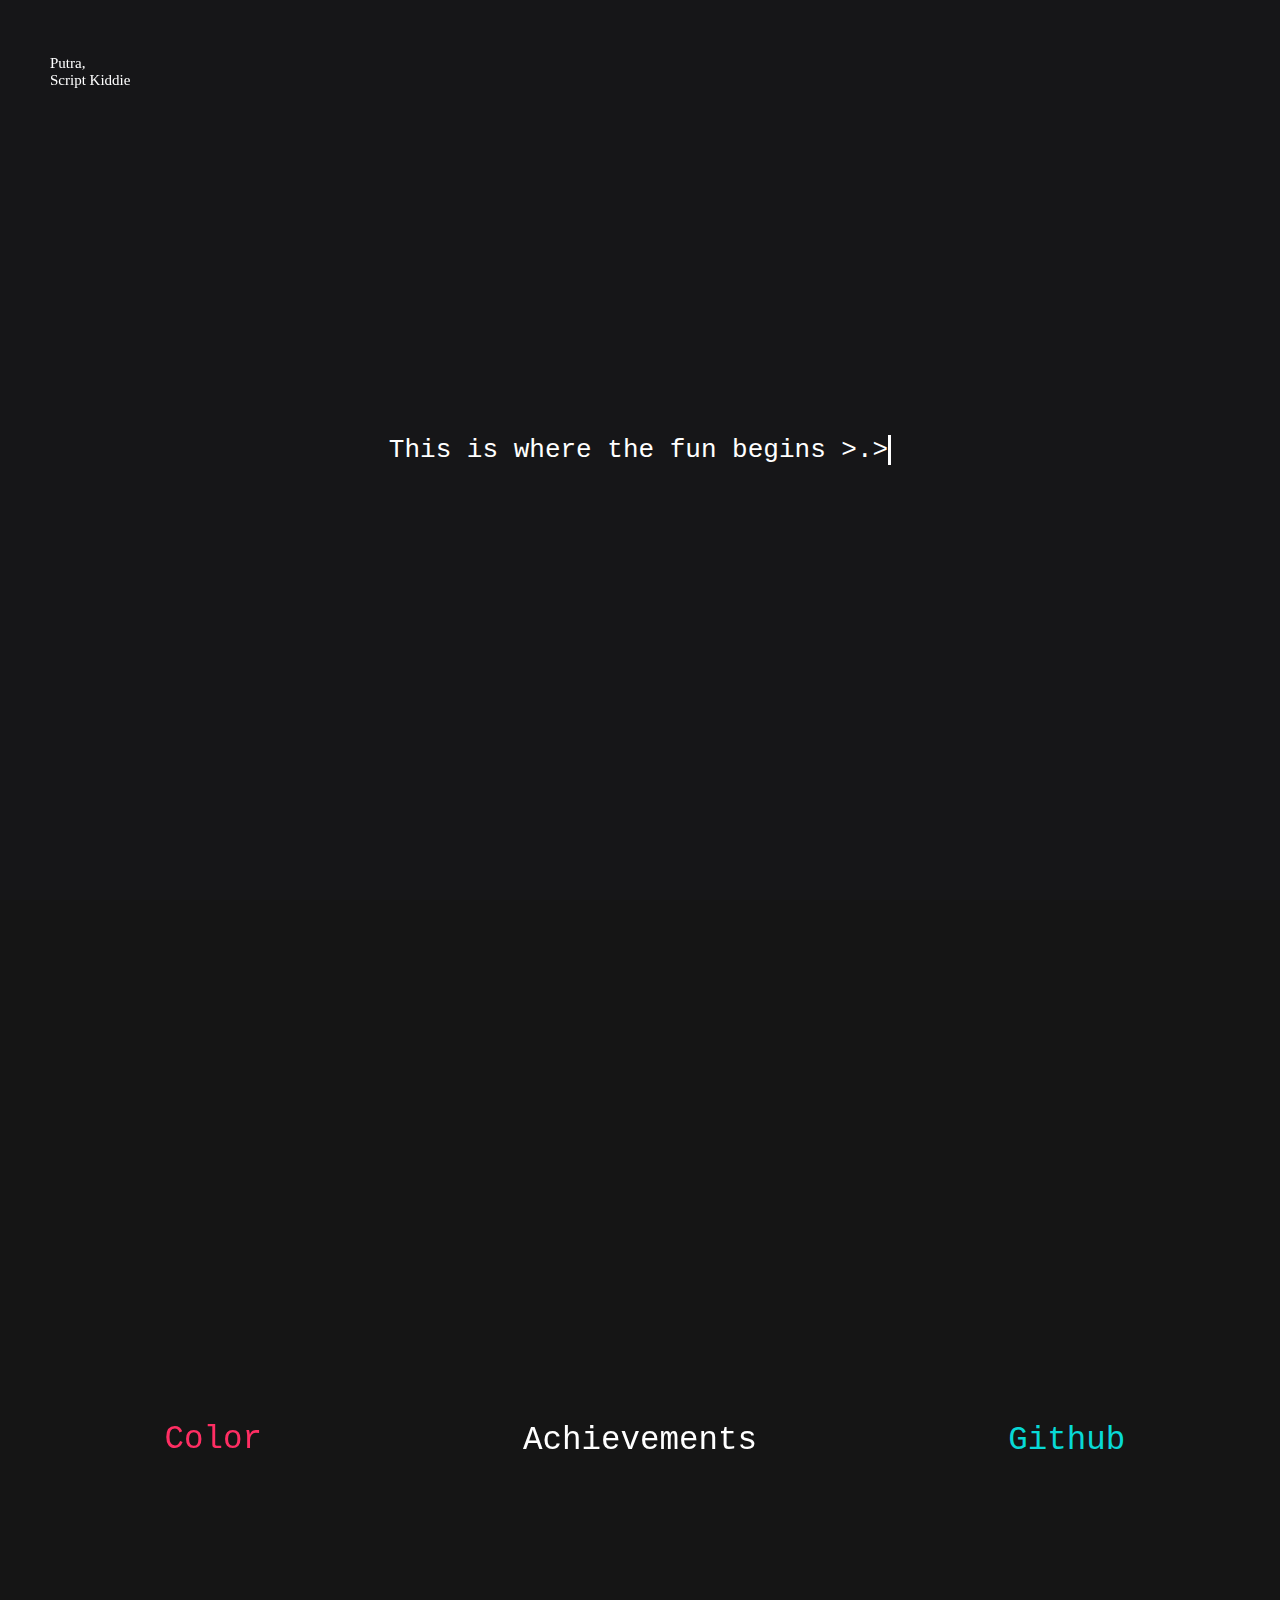
==== index.html @ e66cd722 "Rename HtmlPage1.html to index.html" ====
﻿<!DOCTYPE html>
<html>
<head>
    <meta charset="utf-8" />
    <meta name="viewport" content="width=device-width,initial-scale=1.0">
    <title>HTML Reference</title>
<style>

    body {
        background-color: #161618;
        width: 100%;
        height: 100%;
        padding: 0;
        margin: 0;
    }

    .lefttext {
        position: fixed;
        text-align: left;
        font-family: Lucida Console;
        font-size: 15px;
        margin-left: 50px;
        margin-top: 40px;
        color: white;
    }

    row {
        background-color: #161618;
        width: 100%;
        height: 100%;
        padding: 0;
        margin: 0;
        height: 120vh;
        display: grid;
        grid-template-columns: repeat(3, 1fr);
        grid-template-rows: 1fr;
    }

    .background-one {
        background-color: #151515;
    }

    .background-two {
        background-color: #151515;
    }

    .background-three {
        background-color: #151515;
    }

    .link-container {
        display: flex;
        flex-direction: column;
        justify-content: center;
        align-items: center;
        height: 100%;
        position: relative;
        z-index: 0;
    }

    a {
        font-family: monospace;
        font-size: 2.5em;
        text-decoration: none;
    }

    .link-one {
        color: #FF2E63;
        transition: color 1s cubic-bezier(0.32, 0, 0.67, 0);
        line-height: 1em;
    }

        .link-one:hover {
            color: #111;
            transition: color 1s cubic-bezier(0.33, 1, 0.68, 1);
            /* Full credit to Chris Coyier
  https://css-tricks.com/different-transitions-for-hover-on-hover-off/ */
        }

        .link-one::before {
            content: "";
            position: absolute;
            z-index: -1;
            width: 100%;
            height: 100%;
            top: 0;
            right: 0;
            background-color: #FF2E63;
            clip-path: circle(0% at 50% calc(50%));
            transition: clip-path 1s cubic-bezier(0.65, 0, 0.35, 1);
        }

        .link-one:hover::before {
            clip-path: circle(100% at 50% 50%);
        }

        .link-one::after {
            content: "";
            position: absolute;
            z-index: -1;
            width: 100%;
            height: 100%;
            top: 0;
            right: 0;
            background-color: #151515;
            clip-path: polygon( 40% 0%, 60% 0%, 60% 0%, 40% 0%, 40% 100%, 60% 100%, 60% 100%, 40% 100% );
            transition: clip-path 1s cubic-bezier(0.65, 0, 0.35, 1);
        }

        .link-one:hover::after {
            clip-path: polygon( 40% 10%, 60% 10%, 60% 35%, 40% 35%, 40% 90%, 60% 90%, 60% 65%, 40% 65% );
        }

    .link-two {
        color: #ffffff;
        transition: color 1s cubic-bezier(0.32, 0, 0.67, 0);
    }

        .link-two:hover {
            color: #ffffff;
            transition: color 1s cubic-bezier(0.33, 1, 0.68, 1);
        }

        .link-two::before {
            content: "";
            position: absolute;
            z-index: -2;
            width: 100%;
            height: 100%;
            top: 0;
            right: 0;
            clip-path: polygon( 0% -20%, 100% -30%, 100% -10%, 0% 0%, 0% 130%, 100% 120%, 100% 100%, 0% 110% );
            background-color: #C9DFEC;
            transition: clip-path 1s cubic-bezier(0.25, 1, 0.5, 1);
        }

        .link-two:hover::before {
            clip-path: polygon( 0% 10%, 100% 0%, 100% 20%, 0% 30%, 0% 100%, 100% 90%, 100% 70%, 0% 80% );
        }

        .link-two::after {
            content: "";
            position: absolute;
            z-index: -1;
            width: 5ch;
            height: 5ch;
            top: 50%;
            right: 50%;
            transform: translate(50%, -50%) rotate(0deg) scale(0);
            transition: transform 1s ease;
            background-color: #C9DFEC;
        }

        .link-two:hover::after {
            transform: translate(50%, -50%) rotate(135deg) scale(1);
        }

    .link-three {
        color: #08D9D6;
    }

        .link-three::after {
            content: "";
            position: absolute;
            z-index: 2;
            width: 50%;
            height: 100%;
            top: 0%;
            left: 0%;
            transform: translate(0, -50%) scaleY(0);
            transition: transform 1s ease;
            mix-blend-mode: difference;
            clip-path: polygon( 20% 60%, 100% 60%, 100% 40%, 20% 40%, 20% 0%, 60% 0%, 60% 20%, 20% 20% );
            background-color: #08D9D6;
        }

        .link-three:hover::after {
            transform: translate(0, 0%) scaleY(1);
        }

        .link-three::before {
            content: "";
            position: absolute;
            z-index: 2;
            width: 50%;
            height: 100%;
            bottom: 0%;
            right: 0%;
            transform: translate(0, 50%) scaleY(0);
            transition: transform 1s ease;
            mix-blend-mode: difference;
            clip-path: polygon( 80% 40%, 0% 40%, 0% 60%, 80% 60%, 80% 100%, 40% 100%, 40% 80%, 80% 80% );
            background-color: #08D9D6;
        }

        .link-three:hover::before {
            transform: translate(0%, 0%) scaleY(1);
        }


    .wrapper {
        height: 100vh;
        display: flex;
        align-items: center;
        justify-content: center;
        text-align: center;
    }

    .typing {
        width: 32ch;
        animation: typing 2s steps(22), blink .4s step-end infinite alternate;
        white-space: nowrap;
        overflow: hidden;
        border-right: 3px solid;
        font-family: monospace;
        font-size: 2em;
        color: white;
    }

    @keyframes typing {
        from {
            width: 0
        }
    }

    @keyframes blink {
        50% {
            border-color: transparent
        }
    }

</style>
</head>
<body>

    <div class="lefttext">
        <p>Putra,<br>Script Kiddie</p>
    </div>

    <div class="wrapper">
        <div class="typing">
            This is where the fun begins >.>
        </div>
    </div>

    <div style="width: 100%;
      height: 100%;
      padding: 0;
      margin: 0;
      height: 120vh;
      display: grid;
      grid-template-columns: repeat(3, 1fr);
      grid-template-rows: 1fr;">
        <div class="background-one">
            <div class="link-container">
                <a class="link-one" href="HtmlPage2.html">Color</a>
            </div>
        </div>
        <div class="background-two link-container">
            <a class="link-two" href="https://www.youtube.com/watch?v=CsCS5BOjdgk">Achievements</a>
        </div>
        <div class="background-three link-container">
            <a class="link-three" href="https://github.com/AliffPutra">Github</a>
        </div>
    </div>

</body>
</html>
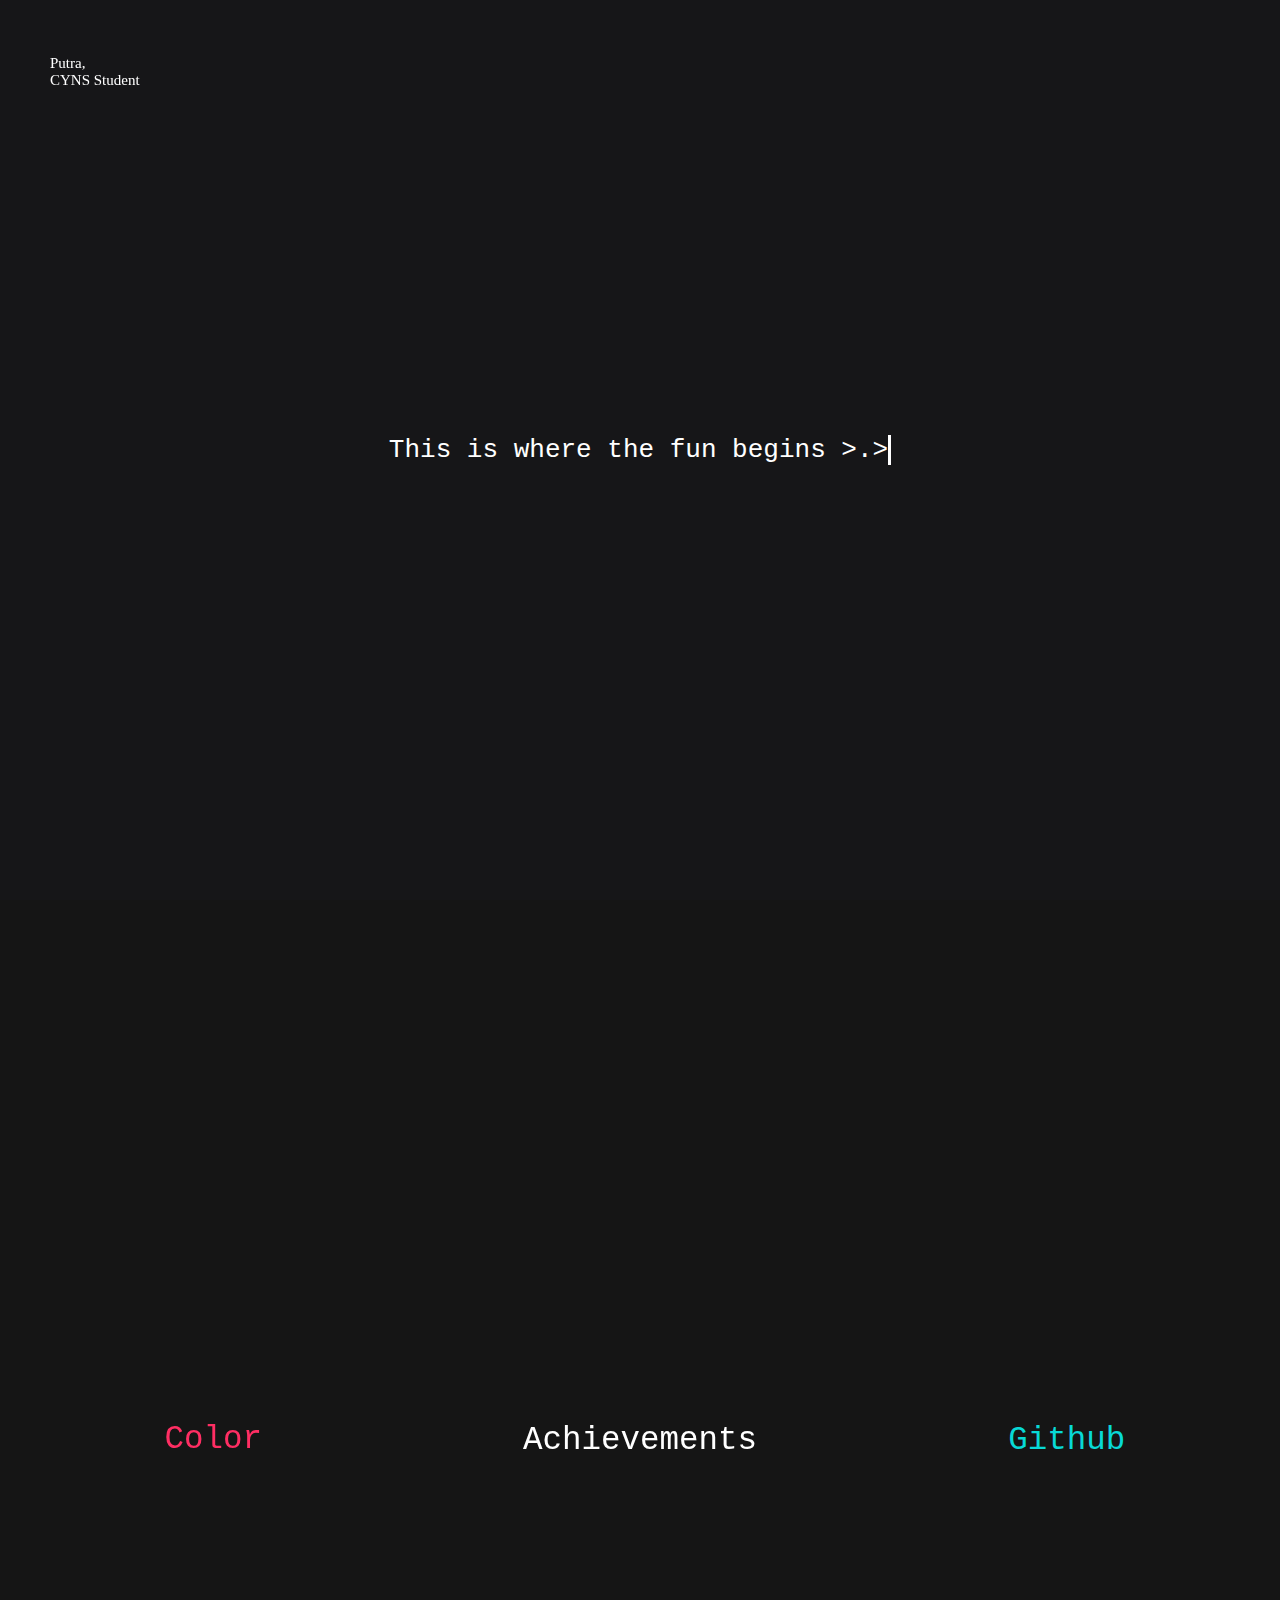
==== commit cd4d755f: "Update index.html" ====
--- a/index.html
+++ b/index.html
@@ -234,7 +234,7 @@
 <body>
 
     <div class="lefttext">
-        <p>Putra,<br>Script Kiddie</p>
+        <p>Putra,<br>CYNS Student</p>
     </div>
 
     <div class="wrapper">
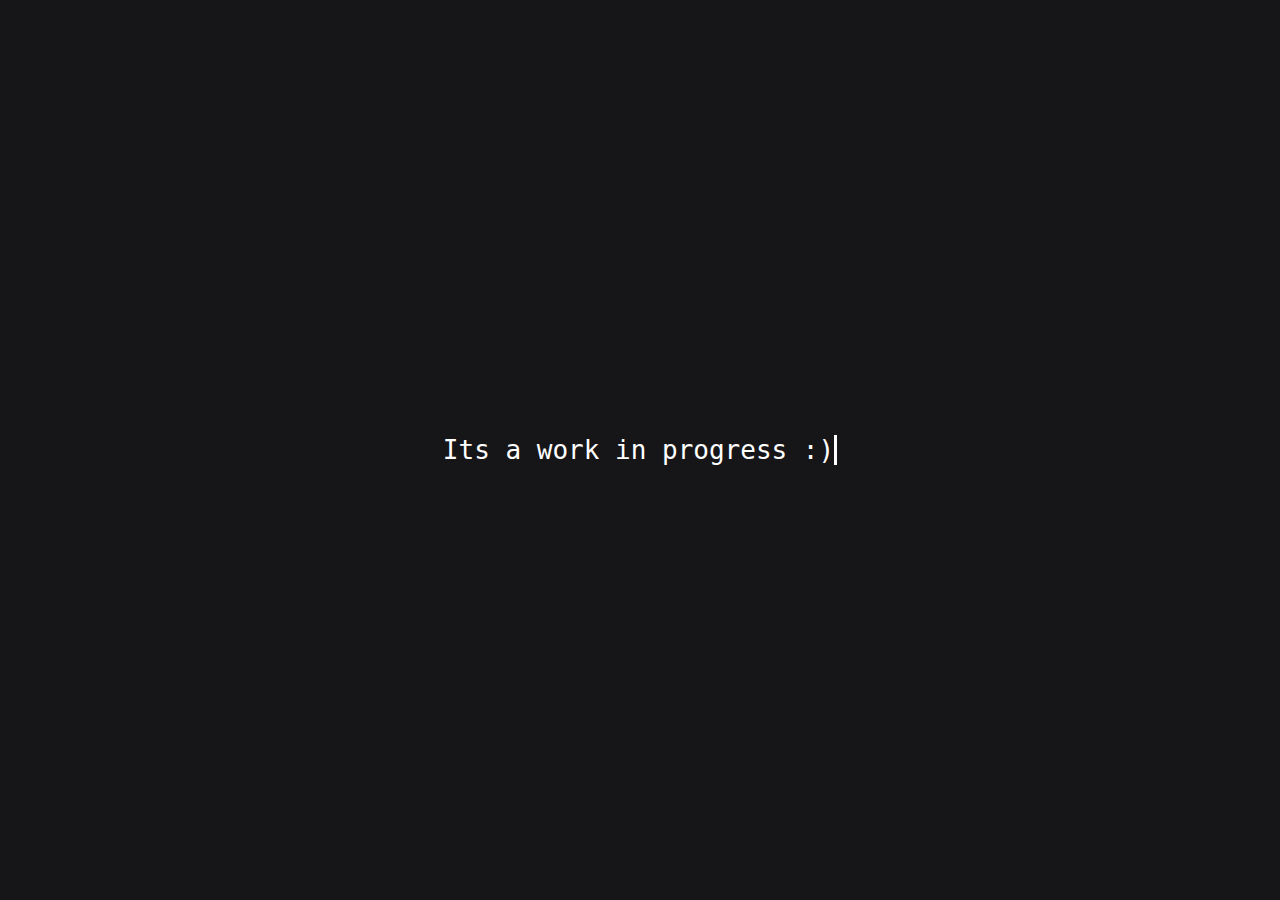
==== commit eb113dc1: "Updated" ====
--- a/index.html
+++ b/index.html
@@ -1,268 +1,18 @@
-﻿<!DOCTYPE html>
-<html>
-<head>
-    <meta charset="utf-8" />
-    <meta name="viewport" content="width=device-width,initial-scale=1.0">
-    <title>HTML Reference</title>
-<style>
-
-    body {
-        background-color: #161618;
-        width: 100%;
-        height: 100%;
-        padding: 0;
-        margin: 0;
-    }
-
-    .lefttext {
-        position: fixed;
-        text-align: left;
-        font-family: Lucida Console;
-        font-size: 15px;
-        margin-left: 50px;
-        margin-top: 40px;
-        color: white;
-    }
-
-    row {
-        background-color: #161618;
-        width: 100%;
-        height: 100%;
-        padding: 0;
-        margin: 0;
-        height: 120vh;
-        display: grid;
-        grid-template-columns: repeat(3, 1fr);
-        grid-template-rows: 1fr;
-    }
-
-    .background-one {
-        background-color: #151515;
-    }
-
-    .background-two {
-        background-color: #151515;
-    }
-
-    .background-three {
-        background-color: #151515;
-    }
-
-    .link-container {
-        display: flex;
-        flex-direction: column;
-        justify-content: center;
-        align-items: center;
-        height: 100%;
-        position: relative;
-        z-index: 0;
-    }
-
-    a {
-        font-family: monospace;
-        font-size: 2.5em;
-        text-decoration: none;
-    }
-
-    .link-one {
-        color: #FF2E63;
-        transition: color 1s cubic-bezier(0.32, 0, 0.67, 0);
-        line-height: 1em;
-    }
-
-        .link-one:hover {
-            color: #111;
-            transition: color 1s cubic-bezier(0.33, 1, 0.68, 1);
-            /* Full credit to Chris Coyier
-  https://css-tricks.com/different-transitions-for-hover-on-hover-off/ */
-        }
-
-        .link-one::before {
-            content: "";
-            position: absolute;
-            z-index: -1;
-            width: 100%;
-            height: 100%;
-            top: 0;
-            right: 0;
-            background-color: #FF2E63;
-            clip-path: circle(0% at 50% calc(50%));
-            transition: clip-path 1s cubic-bezier(0.65, 0, 0.35, 1);
-        }
-
-        .link-one:hover::before {
-            clip-path: circle(100% at 50% 50%);
-        }
-
-        .link-one::after {
-            content: "";
-            position: absolute;
-            z-index: -1;
-            width: 100%;
-            height: 100%;
-            top: 0;
-            right: 0;
-            background-color: #151515;
-            clip-path: polygon( 40% 0%, 60% 0%, 60% 0%, 40% 0%, 40% 100%, 60% 100%, 60% 100%, 40% 100% );
-            transition: clip-path 1s cubic-bezier(0.65, 0, 0.35, 1);
-        }
-
-        .link-one:hover::after {
-            clip-path: polygon( 40% 10%, 60% 10%, 60% 35%, 40% 35%, 40% 90%, 60% 90%, 60% 65%, 40% 65% );
-        }
-
-    .link-two {
-        color: #ffffff;
-        transition: color 1s cubic-bezier(0.32, 0, 0.67, 0);
-    }
-
-        .link-two:hover {
-            color: #ffffff;
-            transition: color 1s cubic-bezier(0.33, 1, 0.68, 1);
-        }
-
-        .link-two::before {
-            content: "";
-            position: absolute;
-            z-index: -2;
-            width: 100%;
-            height: 100%;
-            top: 0;
-            right: 0;
-            clip-path: polygon( 0% -20%, 100% -30%, 100% -10%, 0% 0%, 0% 130%, 100% 120%, 100% 100%, 0% 110% );
-            background-color: #C9DFEC;
-            transition: clip-path 1s cubic-bezier(0.25, 1, 0.5, 1);
-        }
-
-        .link-two:hover::before {
-            clip-path: polygon( 0% 10%, 100% 0%, 100% 20%, 0% 30%, 0% 100%, 100% 90%, 100% 70%, 0% 80% );
-        }
-
-        .link-two::after {
-            content: "";
-            position: absolute;
-            z-index: -1;
-            width: 5ch;
-            height: 5ch;
-            top: 50%;
-            right: 50%;
-            transform: translate(50%, -50%) rotate(0deg) scale(0);
-            transition: transform 1s ease;
-            background-color: #C9DFEC;
-        }
-
-        .link-two:hover::after {
-            transform: translate(50%, -50%) rotate(135deg) scale(1);
-        }
-
-    .link-three {
-        color: #08D9D6;
-    }
-
-        .link-three::after {
-            content: "";
-            position: absolute;
-            z-index: 2;
-            width: 50%;
-            height: 100%;
-            top: 0%;
-            left: 0%;
-            transform: translate(0, -50%) scaleY(0);
-            transition: transform 1s ease;
-            mix-blend-mode: difference;
-            clip-path: polygon( 20% 60%, 100% 60%, 100% 40%, 20% 40%, 20% 0%, 60% 0%, 60% 20%, 20% 20% );
-            background-color: #08D9D6;
-        }
-
-        .link-three:hover::after {
-            transform: translate(0, 0%) scaleY(1);
-        }
-
-        .link-three::before {
-            content: "";
-            position: absolute;
-            z-index: 2;
-            width: 50%;
-            height: 100%;
-            bottom: 0%;
-            right: 0%;
-            transform: translate(0, 50%) scaleY(0);
-            transition: transform 1s ease;
-            mix-blend-mode: difference;
-            clip-path: polygon( 80% 40%, 0% 40%, 0% 60%, 80% 60%, 80% 100%, 40% 100%, 40% 80%, 80% 80% );
-            background-color: #08D9D6;
-        }
-
-        .link-three:hover::before {
-            transform: translate(0%, 0%) scaleY(1);
-        }
-
-
-    .wrapper {
-        height: 100vh;
-        display: flex;
-        align-items: center;
-        justify-content: center;
-        text-align: center;
-    }
-
-    .typing {
-        width: 32ch;
-        animation: typing 2s steps(22), blink .4s step-end infinite alternate;
-        white-space: nowrap;
-        overflow: hidden;
-        border-right: 3px solid;
-        font-family: monospace;
-        font-size: 2em;
-        color: white;
-    }
-
-    @keyframes typing {
-        from {
-            width: 0
-        }
-    }
-
-    @keyframes blink {
-        50% {
-            border-color: transparent
-        }
-    }
-
-</style>
-</head>
-<body>
-
-    <div class="lefttext">
-        <p>Putra,<br>CYNS Student</p>
-    </div>
-
-    <div class="wrapper">
-        <div class="typing">
-            This is where the fun begins >.>
-        </div>
-    </div>
-
-    <div style="width: 100%;
-      height: 100%;
-      padding: 0;
-      margin: 0;
-      height: 120vh;
-      display: grid;
-      grid-template-columns: repeat(3, 1fr);
-      grid-template-rows: 1fr;">
-        <div class="background-one">
-            <div class="link-container">
-                <a class="link-one" href="HtmlPage2.html">Color</a>
-            </div>
-        </div>
-        <div class="background-two link-container">
-            <a class="link-two" href="https://www.youtube.com/watch?v=CsCS5BOjdgk">Achievements</a>
-        </div>
-        <div class="background-three link-container">
-            <a class="link-three" href="https://github.com/AliffPutra">Github</a>
-        </div>
-    </div>
-
-</body>
-</html>
+﻿<!DOCTYPE html>
+<html>
+<head>
+    <meta charset="utf-8" />
+    <meta name="viewport" content="width=device-width,initial-scale=1.0">
+    <title>Putra's' Website</title>
+    <link rel="stylesheet" href="StyleSheet1.css"/>
+</head>
+<body>
+
+    <div class="wrapper">
+        <div class="typing">
+            Its a work in progress :)
+        </div>
+    </div>
+
+</body>
+</html>--- a/StyleSheet1.css
+++ b/StyleSheet1.css
@@ -0,0 +1,38 @@
+﻿body {
+    background-color: #161618;
+    width: 100%;
+    height: 100%;
+    padding: 0;
+    margin: 0;
+}
+
+.wrapper {
+    height: 100vh;
+    display: flex;
+    align-items: center;
+    justify-content: center;
+    text-align: center;
+}
+
+.typing {
+    width: 25ch;
+    animation: typing 2s steps(22), blink .4s step-end infinite alternate;
+    white-space: nowrap;
+    overflow: hidden;
+    border-right: 3px solid;
+    font-family: monospace;
+    font-size: 2em;
+    color: white;
+}
+
+@keyframes typing {
+    from {
+        width: 0
+    }
+}
+
+@keyframes blink {
+    50% {
+        border-color: transparent
+    }
+}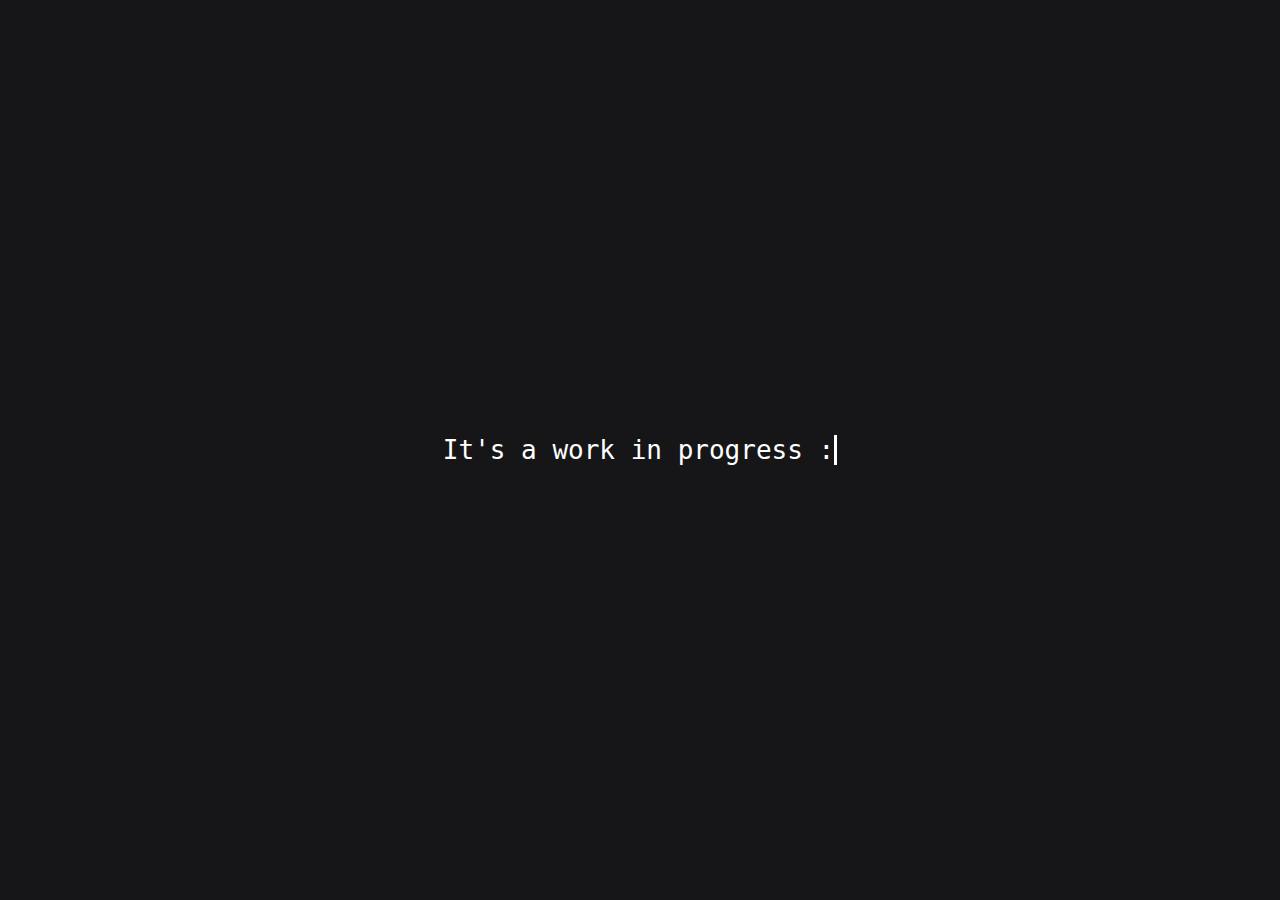
==== commit f6fc10dc: "Update index.html" ====
--- a/index.html
+++ b/index.html
@@ -5,14 +5,15 @@
     <meta name="viewport" content="width=device-width,initial-scale=1.0">
     <title>Putra's' Website</title>
     <link rel="stylesheet" href="StyleSheet1.css"/>
+    <link rel="icon" href="favicon.ico">
 </head>
 <body>
 
     <div class="wrapper">
         <div class="typing">
-            Its a work in progress :)
+            It's a work in progress :)
         </div>
     </div>
 
 </body>
-</html>+</html>
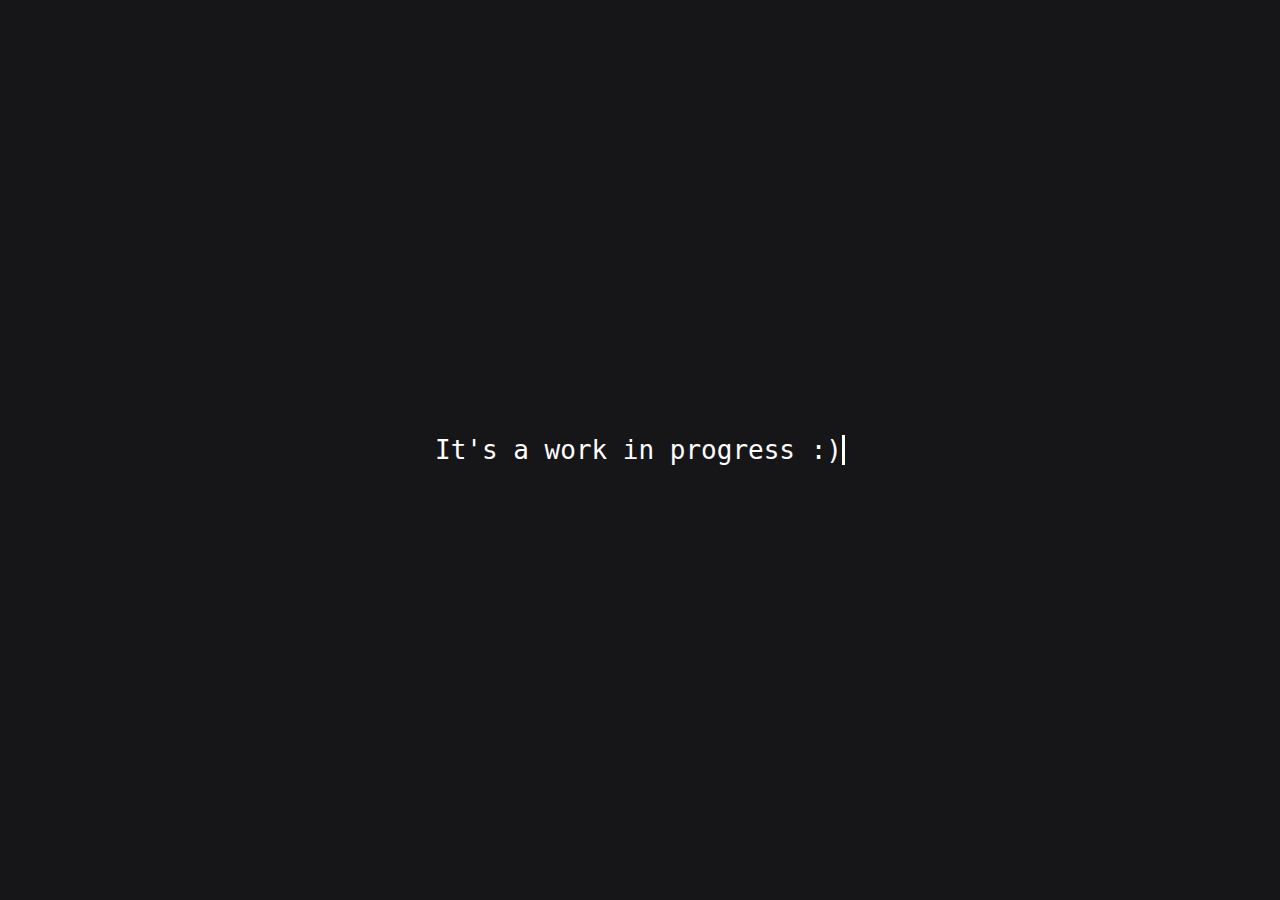
==== commit 739edb14: "Update index.html" ====
--- a/index.html
+++ b/index.html
@@ -5,7 +5,7 @@
     <meta name="viewport" content="width=device-width,initial-scale=1.0">
     <title>Putra's' Website</title>
     <link rel="stylesheet" href="StyleSheet1.css"/>
-    <link rel="icon" href="favicon.ico">
+    <link rel="icon" href="https://raw.githubusercontent.com/AliffPutra/AliffPutra.github.io/main/favicon.ico">
 </head>
 <body>
 
--- a/StyleSheet1.css
+++ b/StyleSheet1.css
@@ -15,7 +15,7 @@
 }
 
 .typing {
-    width: 25ch;
+    width: 26ch;
     animation: typing 2s steps(22), blink .4s step-end infinite alternate;
     white-space: nowrap;
     overflow: hidden;
@@ -35,4 +35,4 @@
     50% {
         border-color: transparent
     }
-}+}
